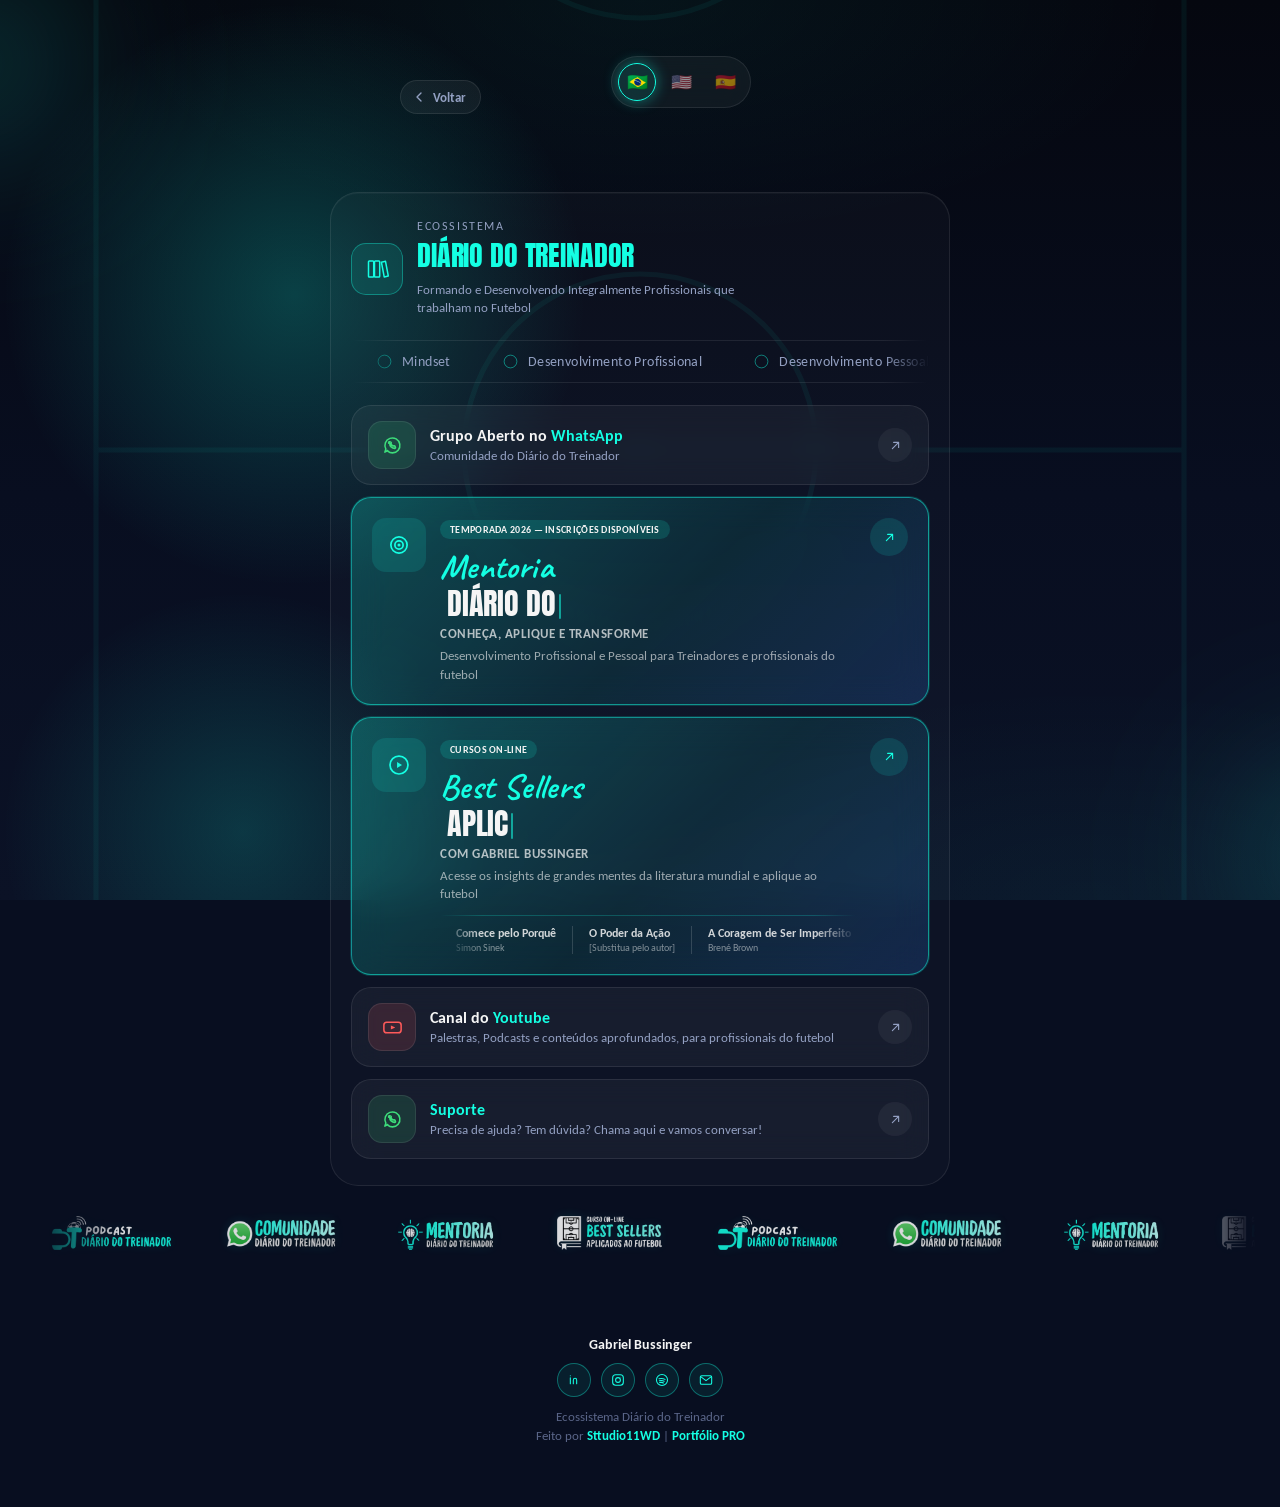
==== diario-do-treinador.html @ 1101d505 "Add files via upload" ====
<!DOCTYPE html>
<html lang="pt-BR">
<head>
<meta charset="UTF-8" />
<meta name="viewport" content="width=device-width, initial-scale=1.0" />
<meta name="theme-color" content="#14ffe3" />
<title>Ecossistema Diário do Treinador | Gabriel Bussinger</title>
<meta name="description" content="Mentoria, cursos, podcast e comunidade do Ecossistema Diário do Treinador — com Gabriel Bussinger." />

<!-- Favicon -->
<link rel="icon" type="image/x-icon" href="images/favicon.ico" />
<link rel="icon" type="image/png" sizes="16x16" href="images/favicon-16.png" />
<link rel="icon" type="image/png" sizes="32x32" href="images/favicon-32.png" />
<link rel="icon" type="image/png" sizes="48x48" href="images/favicon-48.png" />
<link rel="icon" type="image/png" sizes="256x256" href="images/favicon.png" />
<link rel="apple-touch-icon" sizes="180x180" href="images/apple-touch-icon.png" />

<!-- Compartilhamento (WhatsApp, Instagram, Facebook, etc.) -->
<meta property="og:type" content="website" />
<meta property="og:site_name" content="Diário do Treinador" />
<meta property="og:title" content="Ecossistema Diário do Treinador | Gabriel Bussinger" />
<meta property="og:description" content="Mentoria, cursos, podcast e comunidade do Ecossistema Diário do Treinador." />
<meta property="og:image" content="https://diariodotreinador.com.br/images/og-share.jpg" />
<meta property="og:image:width" content="1200" />
<meta property="og:image:height" content="630" />
<meta property="og:url" content="https://diariodotreinador.com.br/diario-do-treinador.html" />
<meta property="og:locale" content="pt_BR" />

<link rel="preconnect" href="https://fonts.googleapis.com">
<link rel="preconnect" href="https://fonts.gstatic.com" crossorigin>
<link href="https://fonts.googleapis.com/css2?family=Anton&family=Caveat:wght@700&family=Carlito:ital,wght@0,400;0,700;1,400&display=swap" rel="stylesheet">

<link rel="stylesheet" href="css/style.css" />
</head>
<body>

  <div class="flow-bg" aria-hidden="true">
    <svg class="pitch-svg" viewBox="0 0 800 1200" preserveAspectRatio="xMidYMid slice" xmlns="http://www.w3.org/2000/svg">
      <rect x="60" y="40" width="680" height="1120" rx="4" fill="none" stroke="currentColor" stroke-width="3.2"/>
      <line x1="60" y1="600" x2="740" y2="600" stroke="currentColor" stroke-width="3.2"/>
      <circle cx="400" cy="600" r="110" fill="none" stroke="currentColor" stroke-width="3.2"/>
      <circle cx="400" cy="600" r="5" fill="currentColor"/>
      <rect x="220" y="40" width="360" height="180" fill="none" stroke="currentColor" stroke-width="3.2"/>
      <rect x="310" y="40" width="180" height="70" fill="none" stroke="currentColor" stroke-width="3.2"/>
      <path d="M290 220 A110 110 0 0 0 510 220" fill="none" stroke="currentColor" stroke-width="3.2"/>
      <circle cx="400" cy="160" r="5" fill="currentColor"/>
      <rect x="220" y="980" width="360" height="180" fill="none" stroke="currentColor" stroke-width="3.2"/>
      <rect x="310" y="1090" width="180" height="70" fill="none" stroke="currentColor" stroke-width="3.2"/>
      <path d="M290 980 A110 110 0 0 1 510 980" fill="none" stroke="currentColor" stroke-width="3.2"/>
      <circle cx="400" cy="1040" r="5" fill="currentColor"/>
      <path d="M60 65 A25 25 0 0 0 85 40" fill="none" stroke="currentColor" stroke-width="3"/>
      <path d="M715 40 A25 25 0 0 0 740 65" fill="none" stroke="currentColor" stroke-width="3"/>
      <path d="M740 1135 A25 25 0 0 0 715 1160" fill="none" stroke="currentColor" stroke-width="3"/>
      <path d="M85 1160 A25 25 0 0 0 60 1135" fill="none" stroke="currentColor" stroke-width="3"/>
    </svg>
    <div class="pitch-light pitch-light-1"></div>
    <div class="pitch-light pitch-light-2"></div>
    <div class="bg-video-overlay"></div>
    <div class="light-orb light-orb-1"></div>
    <div class="light-orb light-orb-2"></div>
    <div class="light-orb light-orb-3"></div>
  </div>

  <main class="page">

    <div class="page2-topbar">
      <a href="index.html" class="page2-back" id="page2-back">
        <svg viewBox="0 0 24 24" fill="none" stroke="currentColor" stroke-width="2"><path d="M15 18l-6-6 6-6" stroke-linecap="round" stroke-linejoin="round"/></svg>
        <span id="page2-back-label">Voltar</span>
      </a>
      <div class="lang-switcher" id="lang-switcher" aria-label="Selecionar idioma"></div>
    </div>

    <!-- ================= ECOSSISTEMA DIÁRIO DO TREINADOR ================= -->
    <section class="content-panel diario-panel">
      <div class="diario-header">
        <div class="diario-logo" id="diario-logo"><svg viewBox="0 0 24 24" fill="none" stroke="currentColor" stroke-width="1.5"><rect x="3.5" y="4" width="5.2" height="16" rx="0.8"/><rect x="9.5" y="4" width="5.2" height="16" rx="0.8"/><path d="M16.4 5.2l4.1-0.9 2.8 14.7-4.1 0.9z" stroke-linejoin="round"/></svg></div>
        <div>
          <span class="diario-eyebrow" id="diario-eyebrow">Ecossistema</span>
          <span class="diario-title" id="grupo2-titulo"></span>
          <p class="diario-slogan" id="grupo2-slogan"></p>
        </div>
      </div>

      <div class="brand-strip" aria-hidden="true">
        <div class="brand-track" id="brand-track"></div>
      </div>

      <ul class="link-list" id="grupo2-lista"></ul>
    </section>

    <div class="brand-carousel" aria-hidden="true">
      <div class="brand-carousel-track" id="brand-carousel-track"></div>
    </div>

    <footer class="site-footer">
      <strong id="footer-nome"></strong>
      <div class="footer-social" id="footer-social"></div>
      <span id="footer-ecossistema"></span>
      <span id="footer-dev"></span>
    </footer>

  </main>

  <script src="data/links.js"></script>
  <script src="js/icons.js"></script>
  <script src="js/main.js"></script>
</body>
</html>
---- css/style.css ----
/* ==========================================================================
   DIÁRIO DO TREINADOR — Design tokens
   ========================================================================== */
:root {
  --bg: #080e20;
  --bg-1: #0b1226;
  --bg-2: #0e1730;
  --accent: #14ffe3;
  --accent-dim: rgba(20, 255, 227, 0.14);
  --accent-line: rgba(20, 255, 227, 0.35);
  --accent2: #3a8bff;
  --support: #f5f5f5;
  --muted: #93a0c2;
  --muted-dim: #5a6588;
  --border: rgba(245, 245, 245, 0.09);
  --glass: rgba(245, 245, 245, 0.045);
  --glass-hover: rgba(245, 245, 245, 0.08);

  /* Anton nos títulos (condensada, moderna, alto impacto).
     Carlito nos demais textos. */
  --font-display: "Anton", "Carlito", sans-serif;
  --font-tag: "Anton", "Carlito", sans-serif;
  --font-body: "Carlito", sans-serif;
  --font-accent: "Instrument Serif", serif;

  --col-max: 620px;
  --radius: 20px;
  --ease: cubic-bezier(0.22, 1, 0.36, 1);
}

/* ==========================================================================
   Reset
   ========================================================================== */
*, *::before, *::after { box-sizing: border-box; }
html { scroll-behavior: smooth; }
body {
  margin: 0;
  background: var(--bg);
  color: var(--support);
  font-family: var(--font-body);
  -webkit-font-smoothing: antialiased;
  overflow-x: hidden;
}
img { max-width: 100%; display: block; }
a { color: inherit; text-decoration: none; }
button { font: inherit; }

::selection { background: var(--accent); color: var(--bg); }

:focus-visible {
  outline: 2px solid var(--accent);
  outline-offset: 3px;
  border-radius: 8px;
}

@media (prefers-reduced-motion: reduce) {
  *, *::before, *::after {
    animation-duration: 0.001ms !important;
    animation-iteration-count: 1 !important;
    transition-duration: 0.001ms !important;
    scroll-behavior: auto !important;
  }
}

/* ==========================================================================
   Fundo — linhas onduladas animadas (flow field), estilo referência
   ========================================================================== */
.flow-bg {
  position: fixed;
  inset: 0;
  z-index: 0;
  pointer-events: none;
  background:
    radial-gradient(ellipse 70% 45% at 50% 0%, rgba(20,255,227,0.05), transparent 60%),
    radial-gradient(ellipse 60% 40% at 85% 100%, rgba(20,255,227,0.04), transparent 60%),
    linear-gradient(180deg, #05070f 0%, var(--bg) 55%, var(--bg-1) 100%);
  overflow: hidden;
}
.pitch-svg {
  position: absolute;
  inset: 0;
  width: 100%;
  height: 100%;
  color: var(--accent);
  opacity: 0.05;
}
.pitch-light {
  position: absolute;
  width: 26vw;
  height: 34vh;
  max-width: 340px;
  max-height: 420px;
  border-radius: 50%;
  filter: blur(70px);
  mix-blend-mode: screen;
  background: radial-gradient(ellipse, rgba(20, 255, 227, 0.28), rgba(20, 255, 227, 0.06) 45%, transparent 72%);
  pointer-events: none;
}
.pitch-light-1 {
  top: -10%;
  left: -15%;
  animation: pitchSweep1 26s ease-in-out infinite;
}
.pitch-light-2 {
  bottom: -12%;
  right: -18%;
  animation: pitchSweep2 32s ease-in-out infinite;
}
@keyframes pitchSweep1 {
  0%   { transform: translate(0, 0); }
  50%  { transform: translate(55vw, 55vh); }
  100% { transform: translate(0, 0); }
}
@keyframes pitchSweep2 {
  0%   { transform: translate(0, 0); }
  50%  { transform: translate(-50vw, -50vh); }
  100% { transform: translate(0, 0); }
}
  position: absolute;
  inset: 0;
  background:
    radial-gradient(ellipse 80% 55% at 50% 20%, rgba(8,14,32,0.35), transparent 65%),
    linear-gradient(180deg, #05070f 0%, var(--bg) 30%, rgba(11,18,38,0.55) 70%, var(--bg-1) 100%);
}
.light-orb {
  position: absolute;
  border-radius: 50%;
  filter: blur(60px);
  pointer-events: none;
  mix-blend-mode: screen;
  will-change: transform;
}
.light-orb-1 {
  width: 46vw;
  height: 46vw;
  max-width: 620px;
  max-height: 620px;
  top: -12%;
  left: 2%;
  background: radial-gradient(circle, rgba(20, 255, 227, 0.22), transparent 70%);
  animation: orbMove1 24s ease-in-out infinite;
}
.light-orb-2 {
  width: 38vw;
  height: 38vw;
  max-width: 520px;
  max-height: 520px;
  top: 38%;
  right: -8%;
  background: radial-gradient(circle, rgba(20, 255, 227, 0.16), transparent 70%);
  animation: orbMove2 30s ease-in-out infinite;
}
.light-orb-3 {
  width: 42vw;
  height: 42vw;
  max-width: 560px;
  max-height: 560px;
  bottom: -14%;
  left: 24%;
  background: radial-gradient(circle, rgba(20, 255, 227, 0.14), transparent 70%);
  animation: orbMove3 27s ease-in-out infinite;
}
@keyframes orbMove1 {
  0%, 100% { transform: translate(0, 0) scale(1); opacity: 0.55; }
  50%      { transform: translate(4vw, 3vw) scale(1.12); opacity: 0.85; }
}
@keyframes orbMove2 {
  0%, 100% { transform: translate(0, 0) scale(1); opacity: 0.5; }
  50%      { transform: translate(-3vw, -4vw) scale(1.1); opacity: 0.8; }
}
@keyframes orbMove3 {
  0%, 100% { transform: translate(0, 0) scale(1); opacity: 0.45; }
  50%      { transform: translate(3vw, -3vw) scale(1.08); opacity: 0.75; }
}

/* ==========================================================================
   Seletor de idiomas — botão único em glassmorphism, com as 3 bandeiras dentro
   ========================================================================== */
.lang-switcher {
  display: inline-flex;
  align-items: center;
  gap: 6px;
  padding: 6px;
  margin: 0 auto 30px;
  border-radius: 999px;
  background: rgba(245, 245, 245, 0.045);
  border: 1px solid var(--border);
  backdrop-filter: blur(14px);
  -webkit-backdrop-filter: blur(14px);
  animation: heroIn 1s var(--ease) 0.22s both;
}
.lang-option {
  position: relative;
  width: 38px;
  height: 38px;
  border-radius: 50%;
  padding: 0;
  display: flex;
  align-items: center;
  justify-content: center;
  background: transparent;
  border: 1.5px solid transparent;
  cursor: pointer;
  transition: border-color 0.25s var(--ease), background 0.25s var(--ease), box-shadow 0.25s var(--ease);
}
.lang-flag {
  width: 100%;
  height: 100%;
  border-radius: 50%;
  display: flex;
  align-items: center;
  justify-content: center;
  font-size: 17px;
  line-height: 1;
  overflow: hidden;
  opacity: 0.55;
  transition: opacity 0.25s var(--ease);
}
.lang-option:hover .lang-flag { opacity: 0.85; }
.lang-option.is-active {
  border-color: var(--accent);
  background: rgba(20, 255, 227, 0.1);
  box-shadow: 0 0 14px 1px rgba(20, 255, 227, 0.35);
}
.lang-option.is-active .lang-flag { opacity: 1; }

/* ==========================================================================
   Layout shell
   ========================================================================== */
.page {
  position: relative;
  z-index: 1;
  min-height: 100vh;
  display: flex;
  flex-direction: column;
  align-items: center;
  padding: 56px 24px 64px;
}

/* ==========================================================================
   Hero v2 — avatar circular + pill + nome + bio + ícones sociais
   ========================================================================== */
.hero-v2 {
  width: 100%;
  max-width: 560px;
  display: flex;
  flex-direction: column;
  align-items: center;
  text-align: center;
}

.avatar-wrap {
  position: relative;
  width: 140px;
  height: 140px;
  margin: 0 auto 22px;
}
.avatar-ring {
  position: absolute;
  inset: -6px;
  border-radius: 50%;
  background: conic-gradient(from 0deg, var(--accent), rgba(20,255,227,0.15) 30%, var(--accent) 55%, rgba(20,255,227,0.1) 80%, var(--accent) 100%);
  animation: ringSpin 6s linear infinite;
  filter: drop-shadow(0 0 18px rgba(20, 255, 227, 0.35));
}
.avatar-ring::after {
  content: "";
  position: absolute;
  inset: 4px;
  border-radius: 50%;
  background: var(--bg);
}
@keyframes ringSpin {
  to { transform: rotate(360deg); }
}
.avatar-img {
  position: absolute;
  inset: 0;
  width: 100%;
  height: 100%;
  border-radius: 50%;
  object-fit: contain;
  object-position: 50% 50%;
  animation: heroIn 1s var(--ease) both;
}
@keyframes heroIn {
  from { opacity: 0; transform: translateY(14px) scale(0.96); }
  to   { opacity: 1; transform: translateY(0) scale(1); }
}

.hero-v2 h1 {
  font-family: var(--font-display);
  font-weight: 400;
  font-size: clamp(30px, 7vw, 42px);
  line-height: 1.15;
  letter-spacing: -0.01em;
  text-transform: uppercase;
  white-space: nowrap;
  margin: 0 0 6px;
  padding: 6px 4px 4px 0;
  color: var(--support);
  animation: heroIn 1s var(--ease) 0.1s both;
}

/* Linhas de papéis/credenciais do Gabriel (3 linhas fixas) */
.role-lines {
  max-width: 480px;
  margin: 0 0 22px;
  animation: heroIn 1s var(--ease) 0.15s both;
}
.role-line {
  margin: 0 0 4px;
  color: var(--muted);
  font-size: 12.5px;
  line-height: 1.5;
}
.role-line:last-child { margin-bottom: 0; }
.role-line.is-primary {
  color: var(--support);
  font-size: clamp(13px, 3.6vw, 17px);
  font-weight: 600;
  line-height: 1.4;
  margin-bottom: 7px;
  white-space: nowrap;
}
.role-line .sep {
  color: var(--accent);
  margin: 0 8px;
  opacity: 0.8;
}

.cred-badges {
  display: flex;
  align-items: center;
  justify-content: center;
  flex-wrap: wrap;
  gap: 8px;
  margin: 0 0 18px;
  animation: heroIn 1s var(--ease) 0.18s both;
}
.cred-badge {
  display: inline-flex;
  align-items: center;
  justify-content: center;
  gap: 7px;
  min-width: 132px;
  padding: 5px 12px 5px 8px;
  border-radius: 999px;
  background: rgba(20, 255, 227, 0.05);
  border: 1px solid var(--border);
  font-family: var(--font-body);
  font-size: 11.5px;
  color: var(--muted);
  letter-spacing: 0.01em;
}
.cred-badge strong {
  color: var(--support);
  font-weight: 700;
}
.cred-indicator {
  position: relative;
  width: 8px;
  height: 8px;
  flex: none;
  display: flex;
  align-items: center;
  justify-content: center;
}
.cred-dot {
  width: 6px;
  height: 6px;
  border-radius: 50%;
  background: var(--accent);
}
@keyframes credBlink {
  0%, 100% { opacity: 1; }
  50% { opacity: 0.25; }
}

/* Ícones sociais (topo) — ciano, maiores */
.social-row {
  display: flex;
  align-items: center;
  gap: 14px;
  margin-bottom: 18px;
  animation: heroIn 1s var(--ease) 0.2s both;
}
.social-btn {
  width: 50px;
  height: 50px;
  border-radius: 50%;
  display: flex;
  align-items: center;
  justify-content: center;
  background: rgba(20, 255, 227, 0.07);
  border: 1px solid var(--accent-line);
  color: var(--accent);
  transition: transform 0.3s var(--ease), border-color 0.3s var(--ease), background 0.3s var(--ease), color 0.3s var(--ease);
}
.social-btn svg { width: 23px; height: 23px; }
.social-btn:hover {
  transform: translateY(-3px);
  border-color: var(--accent);
  background: var(--accent);
  color: var(--bg);
}

/* ==========================================================================
   Carrossel — faixa fina e contínua com as marcas
   ========================================================================== */
.brand-strip {
  width: 100%;
  max-width: 100%;
  margin: 20px 0 22px;
  padding: 12px 0;
  border-top: 1px solid var(--border);
  border-bottom: 1px solid var(--border);
  overflow: hidden;
  -webkit-mask-image: linear-gradient(90deg, transparent 0%, #000 8%, #000 92%, transparent 100%);
  mask-image: linear-gradient(90deg, transparent 0%, #000 8%, #000 92%, transparent 100%);
}
.brand-track {
  display: flex;
  align-items: center;
  width: max-content;
  animation: marquee 26s linear infinite;
}
.brand-track:hover { animation-play-state: paused; }
@keyframes marquee {
  from { transform: translateX(0); }
  to   { transform: translateX(-50%); }
}
.brand-item {
  display: flex;
  align-items: center;
  gap: 10px;
  padding: 0 26px;
  font-family: var(--font-body);
  font-weight: 500;
  font-size: 13.5px;
  letter-spacing: 0.03em;
  color: var(--muted);
  white-space: nowrap;
}
.brand-item .check-dot {
  width: 15px;
  height: 15px;
  flex: none;
  color: var(--accent);
}
.brand-item .check-dot svg { width: 100%; height: 100%; display: block; }
.brand-item .check-dot circle {
  fill: none;
  stroke: currentColor;
  stroke-width: 1.2;
  opacity: 0.5;
}
.brand-item .check-dot .tick {
  fill: none;
  stroke: currentColor;
  stroke-width: 1.8;
  stroke-linecap: round;
  stroke-linejoin: round;
  stroke-dasharray: 16;
  stroke-dashoffset: 16;
  animation: tickMark 2.6s ease-in-out infinite;
}
.brand-item:nth-of-type(2n) .check-dot .tick { animation-delay: 0.55s; }
.brand-item:nth-of-type(3n) .check-dot .tick { animation-delay: 1.1s; }
.brand-item:nth-of-type(4n) .check-dot .tick { animation-delay: 1.65s; }
@keyframes tickMark {
  0%   { stroke-dashoffset: 16; opacity: 0; }
  8%   { opacity: 1; }
  28%  { stroke-dashoffset: 0; }
  78%  { stroke-dashoffset: 0; opacity: 1; }
  92%  { opacity: 0; }
  100% { stroke-dashoffset: 16; opacity: 0; }
}

/* ==========================================================================
   Blocos de conteúdo — mesmo estilo visual do painel Diário do Treinador
   ========================================================================== */
.content-panel {
  width: 100%;
  max-width: var(--col-max);
  margin-top: 28px;
  padding: 26px 20px;
  border-radius: 28px;
  background: rgba(245, 245, 245, 0.025);
  border: 1px solid var(--border);
  box-shadow: inset 0 1px 0 rgba(255,255,255,0.03);
}
.panel-header {
  margin-bottom: 20px;
  display: flex;
  align-items: center;
  gap: 10px;
}
.panel-icon {
  flex: none;
  width: 52px;
  height: 52px;
  border-radius: 15px;
  display: flex;
  align-items: center;
  justify-content: center;
  background: rgba(20, 255, 227, 0.1);
  border: 1px solid var(--accent-line);
  color: var(--accent);
}
.panel-icon svg { width: 28px; height: 28px; }
.panel-title {
  display: block;
  font-family: var(--font-display);
  font-weight: 400;
  font-size: 27px;
  line-height: 1.2;
  padding: 4px 0 0;
  letter-spacing: -0.005em;
  text-transform: uppercase;
  color: var(--accent);
}
.panel-subtitle {
  margin: 2px 0 0;
  font-size: 13px;
  color: var(--muted);
}

/* ==========================================================================
   Agenda de próximos eventos
   ========================================================================== */
.agenda-list-flat {
  list-style: none;
  margin: 0;
  padding: 0;
}
.agenda-row {
  position: relative;
  display: flex;
  flex-direction: column;
  align-items: stretch;
  gap: 14px;
  padding: 18px 0;
  border-bottom: 1px solid var(--border);
  opacity: 0;
  transform: translateY(16px);
  transition:
    opacity 0.65s var(--ease),
    transform 0.65s var(--ease);
}
.agenda-list-flat li:first-child .agenda-row { padding-top: 0; }
.agenda-list-flat li:last-child .agenda-row { padding-bottom: 0; border-bottom: none; }
.agenda-row.is-visible {
  opacity: 1;
  transform: translateY(0);
}
.agenda-top {
  display: flex;
  align-items: flex-start;
  gap: 14px;
}
.agenda-date {
  flex: none;
  width: 58px;
  height: 58px;
  border-radius: 14px;
  background: rgba(20, 255, 227, 0.08);
  border: 1px solid var(--accent-line);
  display: flex;
  flex-direction: column;
  align-items: center;
  justify-content: center;
  line-height: 1.1;
}
.agenda-date .dia {
  font-family: var(--font-display);
  font-weight: 400;
  font-size: 22px;
  color: var(--accent);
}
.agenda-date .mes {
  font-family: var(--font-body);
  font-weight: 700;
  font-size: 10px;
  letter-spacing: 0.06em;
  color: var(--muted);
  text-transform: uppercase;
}
.agenda-info {
  flex: 1;
  min-width: 0;
  display: flex;
  flex-direction: column;
  gap: 6px;
  padding-top: 2px;
}
.agenda-sep {
  color: var(--muted-dim);
  font-size: 12px;
}
.agenda-meta {
  display: flex;
  align-items: center;
  flex-wrap: wrap;
  gap: 7px;
}
.agenda-meta .local {
  font-size: 12.5px;
  color: var(--accent);
}
.agenda-hora {
  display: inline-flex;
  align-items: center;
  font-size: 12.5px;
  color: var(--muted);
}
.agenda-format {
  display: inline-flex;
  align-items: center;
  padding: 3px 10px;
  border-radius: 999px;
  background: rgba(245, 245, 245, 0.06);
  border: 1px solid var(--border);
  color: var(--muted);
  font-family: var(--font-body);
  font-weight: 600;
  font-size: 10.5px;
  letter-spacing: 0.03em;
  text-transform: uppercase;
}
.agenda-info .tema {
  font-family: var(--font-body);
  font-weight: 700;
  font-size: 16px;
  line-height: 1.25;
  letter-spacing: 0.005em;
  text-transform: uppercase;
  color: var(--support);
}
.agenda-cidade {
  display: flex;
  align-items: center;
  gap: 6px;
  font-size: 12.5px;
  color: var(--muted);
}
.agenda-cidade svg {
  width: 13px;
  height: 13px;
  flex: none;
  color: var(--accent);
}
.agenda-btn-full {
  display: block;
  text-align: center;
  padding: 11px 14px;
  border-radius: 999px;
  background: rgba(20, 255, 227, 0.1);
  border: 1px solid var(--accent-line);
  color: var(--accent);
  font-family: var(--font-body);
  font-weight: 600;
  font-size: 13px;
  transition: background 0.3s var(--ease), transform 0.3s var(--ease);
}
.agenda-btn-full:hover {
  background: var(--accent);
  color: var(--bg);
  transform: translateY(-1px);
}

/* ==========================================================================
   Painel 2 — Diário do Treinador (visualmente delimitado)
   ========================================================================== */
.diario-panel {
  margin-top: 28px;
}
.diario-header {
  display: flex;
  align-items: center;
  gap: 14px;
  margin-bottom: 22px;
}
.diario-logo {
  flex: none;
  width: 52px;
  height: 52px;
  padding: 13px;
  border-radius: 15px;
  display: flex;
  align-items: center;
  justify-content: center;
  background: rgba(20, 255, 227, 0.1);
  border: 1px solid var(--accent-line);
  color: var(--accent);
}
.diario-logo svg { width: 100%; height: 100%; }
.diario-eyebrow {
  display: block;
  font-family: var(--font-body);
  font-weight: 300;
  font-size: 11.5px;
  letter-spacing: 0.14em;
  text-transform: uppercase;
  color: var(--muted);
  margin-bottom: 2px;
}
.diario-title {
  display: block;
  font-family: var(--font-display);
  font-weight: 400;
  font-size: 28px;
  line-height: 1.2;
  padding: 4px 0;
  letter-spacing: -0.005em;
  text-transform: uppercase;
  color: var(--accent);
  margin-bottom: 4px;
}
.diario-slogan {
  margin: 0;
  font-size: 13px;
  line-height: 1.45;
  color: var(--muted);
  max-width: 340px;
}

.link-list {
  list-style: none;
  margin: 0;
  padding: 0;
  display: flex;
  flex-direction: column;
  gap: 12px;
}
.destaques-list { margin-bottom: 14px; }

/* Item base (linha de link) */
.link-card {
  position: relative;
  display: flex;
  align-items: center;
  gap: 14px;
  padding: 15px 16px;
  border-radius: var(--radius);
  background: var(--glass);
  border: 1px solid var(--border);
  backdrop-filter: blur(14px);
  -webkit-backdrop-filter: blur(14px);
  overflow: hidden;
  opacity: 0;
  transform: translateY(22px) scale(0.98);
  transition:
    opacity 0.65s var(--ease),
    transform 0.65s var(--ease),
    background 0.35s var(--ease),
    border-color 0.35s var(--ease),
    box-shadow 0.35s var(--ease);
}
.link-card.is-visible {
  opacity: 1;
  transform: translateY(0) scale(1);
}
.link-card:hover,
.link-card:focus-visible {
  background: var(--glass-hover);
  border-color: var(--accent-line);
  transform: translateY(-2px);
  box-shadow: 0 10px 30px -14px rgba(20, 255, 227, 0.22);
}
.link-card::before {
  content: "";
  position: absolute;
  inset: 0;
  background: radial-gradient(200px 60px at var(--mx, 50%) var(--my, 50%), var(--accent-dim), transparent 70%);
  opacity: 0;
  transition: opacity 0.35s var(--ease);
  pointer-events: none;
}
.link-card:hover::before { opacity: 1; }
.link-card::after {
  content: "";
  position: absolute;
  top: 0;
  left: -60%;
  width: 40%;
  height: 100%;
  background: linear-gradient(115deg, transparent, rgba(245,245,245,0.10), transparent);
  transform: skewX(-18deg);
  transition: left 0.75s var(--ease);
  pointer-events: none;
}
.link-card:hover::after { left: 130%; }
.link-card:active { transform: translateY(0) scale(0.985); }

/* Cards em destaque — maiores e em cor diferenciada (ciano → azul) */
.link-card.is-featured {
  align-items: flex-start;
  background: linear-gradient(135deg, rgba(20, 255, 227, 0.24) 0%, rgba(20, 255, 227, 0.09) 55%, rgba(58, 139, 255, 0.18) 100%);
  backdrop-filter: blur(18px);
  -webkit-backdrop-filter: blur(18px);
  border: 1px solid rgba(20, 255, 227, 0.48);
  padding: 20px 20px;
  box-shadow: 0 0 0 1px rgba(20, 255, 227, 0.16);
  animation: featuredGlow 2.6s ease-in-out infinite;
}
@keyframes featuredGlow {
  0%, 100% { box-shadow: 0 0 0 1px rgba(20, 255, 227, 0.14); }
  50%      { box-shadow: 0 0 0 1px rgba(20, 255, 227, 0.4); }
}
.link-card.is-featured .title {
  color: var(--support);
  font-family: var(--font-display);
  font-weight: 400;
  font-size: 30px;
  letter-spacing: -0.005em;
  text-transform: uppercase;
  line-height: 1.15;
  padding: 2px 0;
  display: block;
}
.link-card.is-featured .title .accent-word {
  display: block;
  font-family: "Caveat", cursive;
  font-weight: 700;
  font-size: 1.15em;
  text-transform: none;
  letter-spacing: 0.01em;
  color: var(--accent);
  margin-bottom: 0;
}

/* Efeito de digitação no título dos cards em destaque */
.tw-word {
  display: inline-block;
  white-space: nowrap;
}
.tw-char {
  display: inline-block;
  white-space: pre;
  opacity: 0;
  transform: translateY(3px);
  transition: opacity 0.18s ease, transform 0.18s ease;
}
.tw-char.is-in {
  opacity: 1;
  transform: translateY(0);
}
.tw-cursor {
  display: inline-block;
  width: 2px;
  height: 0.85em;
  margin-left: 3px;
  margin-bottom: -0.1em;
  border-radius: 1px;
  background: rgba(20, 255, 227, 0.55);
  vertical-align: middle;
  animation: credBlink 1.1s ease-in-out infinite;
}

/* Entrada suave e escalonada dos demais elementos do card (badge, subtítulo,
   descrição, cta, mini-carrossel) — badge aparece logo, o resto após a
   digitação do título terminar (delay calculado via JS) */
.link-card.is-featured .link-badge,
.link-card.is-featured .subtitle,
.link-card.is-featured .desc,
.link-card.is-featured .cta-line,
.link-card.is-featured .mini-strip {
  opacity: 0;
  transform: translateY(7px);
  transition: opacity 0.5s var(--ease), transform 0.5s var(--ease);
}
.link-card.is-featured.is-visible .link-badge,
.link-card.is-featured.is-visible .subtitle,
.link-card.is-featured.is-visible .desc,
.link-card.is-featured.is-visible .cta-line,
.link-card.is-featured.is-visible .mini-strip {
  opacity: 1;
  transform: translateY(0);
}
.link-card.is-featured .subtitle {
  display: block;
  color: rgba(245, 245, 245, 0.72);
  font-family: var(--font-body);
  font-weight: 700;
  font-size: 12.5px;
  letter-spacing: 0.04em;
  text-transform: uppercase;
  margin-top: 3px;
}
.link-card.is-featured .desc { margin-top: 6px; }
.cta-line {
  display: inline-flex;
  align-items: center;
  gap: 6px;
  margin-top: 12px;
  color: var(--support);
  font-family: var(--font-body);
  font-weight: 700;
  font-size: 13.5px;
}
.cta-line svg {
  width: 13px;
  height: 13px;
}

/* Mini carrossel interno (livros do Curso Best Seller) */
.mini-strip {
  display: block;
  width: 100%;
  margin-top: 12px;
  padding-top: 10px;
  border-top: 1px solid rgba(20, 255, 227, 0.22);
  overflow: hidden;
  -webkit-mask-image: linear-gradient(90deg, transparent 0%, #000 10%, #000 90%, transparent 100%);
  mask-image: linear-gradient(90deg, transparent 0%, #000 10%, #000 90%, transparent 100%);
}
.mini-track {
  display: flex;
  align-items: center;
  width: max-content;
  animation: miniMarquee 18s linear infinite;
}
.mini-item {
  display: flex;
  flex-direction: column;
  gap: 1px;
  padding: 0 16px;
  border-right: 1px solid rgba(245, 245, 245, 0.16);
  white-space: nowrap;
}
.mini-item:last-child { border-right: none; }
.mini-title {
  font-family: var(--font-body);
  font-weight: 700;
  font-size: 11.5px;
  color: rgba(245, 245, 245, 0.85);
}
.mini-autor {
  font-family: var(--font-body);
  font-weight: 400;
  font-size: 10px;
  color: rgba(245, 245, 245, 0.5);
}
@keyframes miniMarquee {
  from { transform: translateX(0); }
  to   { transform: translateX(-50%); }
}
.link-card.is-featured .desc  { color: rgba(245, 245, 245, 0.62); -webkit-line-clamp: 3; font-size: 13px; }
.link-card.is-featured .link-icon {
  background: rgba(20, 255, 227, 0.12);
  border-color: transparent;
  color: var(--accent);
  width: 54px;
  height: 54px;
}
.link-card.is-featured .link-icon svg { width: 26px; height: 26px; }
.link-badge {
  display: inline-flex;
  align-items: center;
  padding: 3px 10px;
  margin-bottom: 6px;
  border-radius: 999px;
  background: rgba(20, 255, 227, 0.14);
  color: var(--support);
  font-family: var(--font-body);
  font-weight: 700;
  font-size: 10px;
  letter-spacing: 0.03em;
  text-transform: uppercase;
  width: fit-content;
}
.link-card.is-featured .link-arrow {
  background: rgba(20, 255, 227, 0.12);
  color: var(--accent);
  width: 38px;
  height: 38px;
}
.link-card.is-featured::before {
  background: radial-gradient(200px 60px at var(--mx, 50%) var(--my, 50%), rgba(20, 255, 227, 0.18), transparent 70%);
}
.link-card.is-featured:hover {
  box-shadow: 0 14px 34px -14px rgba(58, 139, 255, 0.5);
}

.link-icon {
  flex: none;
  width: 48px;
  height: 48px;
  border-radius: 14px;
  display: flex;
  align-items: center;
  justify-content: center;
  background: rgba(245, 245, 245, 0.045);
  border: 1px solid var(--border);
  color: var(--accent);
  transition: transform 0.35s var(--ease);
}
.link-icon svg { width: 23px; height: 23px; }
.link-card:hover .link-icon { transform: scale(1.07) rotate(-4deg); }

.link-body { flex: 1; min-width: 0; text-align: left; }
.link-body .title {
  font-family: var(--font-body);
  font-weight: 600;
  font-size: 15.5px;
  color: var(--support);
}
.accent-word {
  color: var(--accent);
  font-weight: 700;
}
.link-card.is-featured .accent-word {
  color: var(--support);
}
.link-body .desc {
  font-size: 12.5px;
  color: var(--muted);
  margin-top: 2px;
  display: -webkit-box;
  -webkit-line-clamp: 2;
  -webkit-box-orient: vertical;
  overflow: hidden;
  line-height: 1.4;
}

.link-arrow {
  flex: none;
  width: 34px;
  height: 34px;
  border-radius: 50%;
  display: flex;
  align-items: center;
  justify-content: center;
  background: rgba(245, 245, 245, 0.05);
  color: var(--muted);
  transition: transform 0.35s var(--ease), color 0.35s var(--ease), background 0.35s var(--ease);
}
.link-arrow svg { width: 15px; height: 15px; }
.link-card:hover .link-arrow {
  transform: translate(2px, -2px) scale(1.05);
  color: var(--accent);
  background: rgba(20, 255, 227, 0.1);
}
.link-card.is-featured:hover .link-arrow {
  color: var(--bg);
  background: var(--accent);
}

/* ==========================================================================
   Carrossel de marcas (rodapé)
   ========================================================================== */
.brand-carousel {
  width: 100%;
  max-width: 100%;
  margin: 12px 0 24px;
  padding: 18px 0;
  overflow: hidden;
  -webkit-mask-image: linear-gradient(90deg, transparent 0%, #000 8%, #000 92%, transparent 100%);
  mask-image: linear-gradient(90deg, transparent 0%, #000 8%, #000 92%, transparent 100%);
}
.brand-carousel-track {
  display: flex;
  align-items: center;
  width: max-content;
  animation: marquee 22s linear infinite;
}
.brand-carousel-track:hover { animation-play-state: paused; }
.brand-carousel-track img {
  height: 34px;
  width: auto;
  margin: 0 28px;
  flex: none;
  opacity: 0.85;
  filter: drop-shadow(0 0 6px rgba(20, 255, 227, 0.12));
  transition: opacity 0.3s var(--ease);
}
.brand-carousel-track img:hover { opacity: 1; }

/* ==========================================================================
   Footer
   ========================================================================== */
.site-footer {
  margin-top: 44px;
  text-align: center;
  display: flex;
  flex-direction: column;
  align-items: center;
  gap: 4px;
}
.footer-social {
  display: flex;
  align-items: center;
  gap: 10px;
  margin: 6px 0 8px;
}
.footer-social .social-btn {
  width: 34px;
  height: 34px;
}
.footer-social .social-btn svg { width: 16px; height: 16px; }
.site-footer strong {
  font-family: var(--font-body);
  font-weight: 700;
  font-size: 13.5px;
  color: var(--support);
}
.site-footer span {
  font-size: 12.5px;
  color: var(--muted-dim);
}
.site-footer a {
  color: var(--accent);
  font-weight: 700;
  transition: opacity 0.25s var(--ease);
}
.site-footer a:hover { opacity: 0.75; }

/* Topo da Página 2 — botão voltar + seletor de idioma */
.page2-topbar {
  display: flex;
  align-items: center;
  justify-content: space-between;
  width: 100%;
  max-width: 480px;
  margin: 0 auto 26px;
}
.page2-back {
  display: inline-flex;
  align-items: center;
  gap: 6px;
  padding: 8px 14px 8px 10px;
  border-radius: 999px;
  background: rgba(245, 245, 245, 0.05);
  border: 1px solid var(--border);
  color: var(--muted);
  font-family: var(--font-body);
  font-weight: 600;
  font-size: 13px;
  transition: border-color 0.25s var(--ease), color 0.25s var(--ease);
}
.page2-back svg { width: 16px; height: 16px; }
.page2-back:hover { border-color: var(--accent-line); color: var(--support); }

/* ==========================================================================
   Responsivo
   ========================================================================== */
@media (max-width: 640px) {
  .page { padding-top: 44px; }
  .avatar-wrap { width: 128px; height: 128px; }
  .hero-v2 h1 { font-size: 32px; }

  /* Cabeçalho "Diário do Treinador": ícone e textos centralizados no mobile */
  .diario-header {
    flex-direction: column;
    align-items: center;
    text-align: center;
    gap: 10px;
  }
  .diario-eyebrow,
  .diario-title,
  .diario-slogan {
    display: block;
    text-align: center;
  }
  .pitch-light { width: 70vw; height: 40vh; filter: blur(50px); }

  /* Títulos dos botões normais: tenta caber numa linha, mas se não couber
     quebra em 2 linhas por completo (nunca corta com "...") */
  .link-icon { width: 42px; height: 42px; border-radius: 12px; }
  .link-icon svg { width: 20px; height: 20px; }
  .link-card { padding: 13px 14px; gap: 12px; }
  .link-body .title {
    font-size: 13.5px;
    display: block;
    max-width: 100%;
    white-space: normal;
    overflow: visible;
    text-overflow: unset;
  }

  /* Cards em destaque (Mentoria/Best Seller) mais compactos — título nunca corta,
     reduz a fonte pra caber ao invés de usar reticências */
  .link-card.is-featured { padding: 16px; }
  .link-card.is-featured .link-icon { width: 44px; height: 44px; }
  .link-card.is-featured .link-icon svg { width: 21px; height: 21px; }
  .link-badge { font-size: 9px; padding: 2px 8px; }
  .link-card.is-featured .title {
    font-size: 19px;
    line-height: 1.18;
    white-space: normal;
    display: block;
    overflow: visible;
    text-overflow: unset;
  }
  .link-card.is-featured .subtitle { font-size: 11px; }
  .link-card.is-featured .desc { font-size: 11.5px; -webkit-line-clamp: 2; }
  .cta-line { font-size: 12.5px; margin-top: 8px; }
  .mini-strip { margin-top: 8px; padding-top: 8px; }
  .mini-title { font-size: 10.5px; }
  .mini-autor { font-size: 9px; }
}
@media (max-width: 380px) {
  .page { padding-left: 16px; padding-right: 16px; }
  .link-card { padding: 13px; }
  .link-body .title { font-size: 12.5px; }
  .link-card.is-featured .title { font-size: 17px; }
}
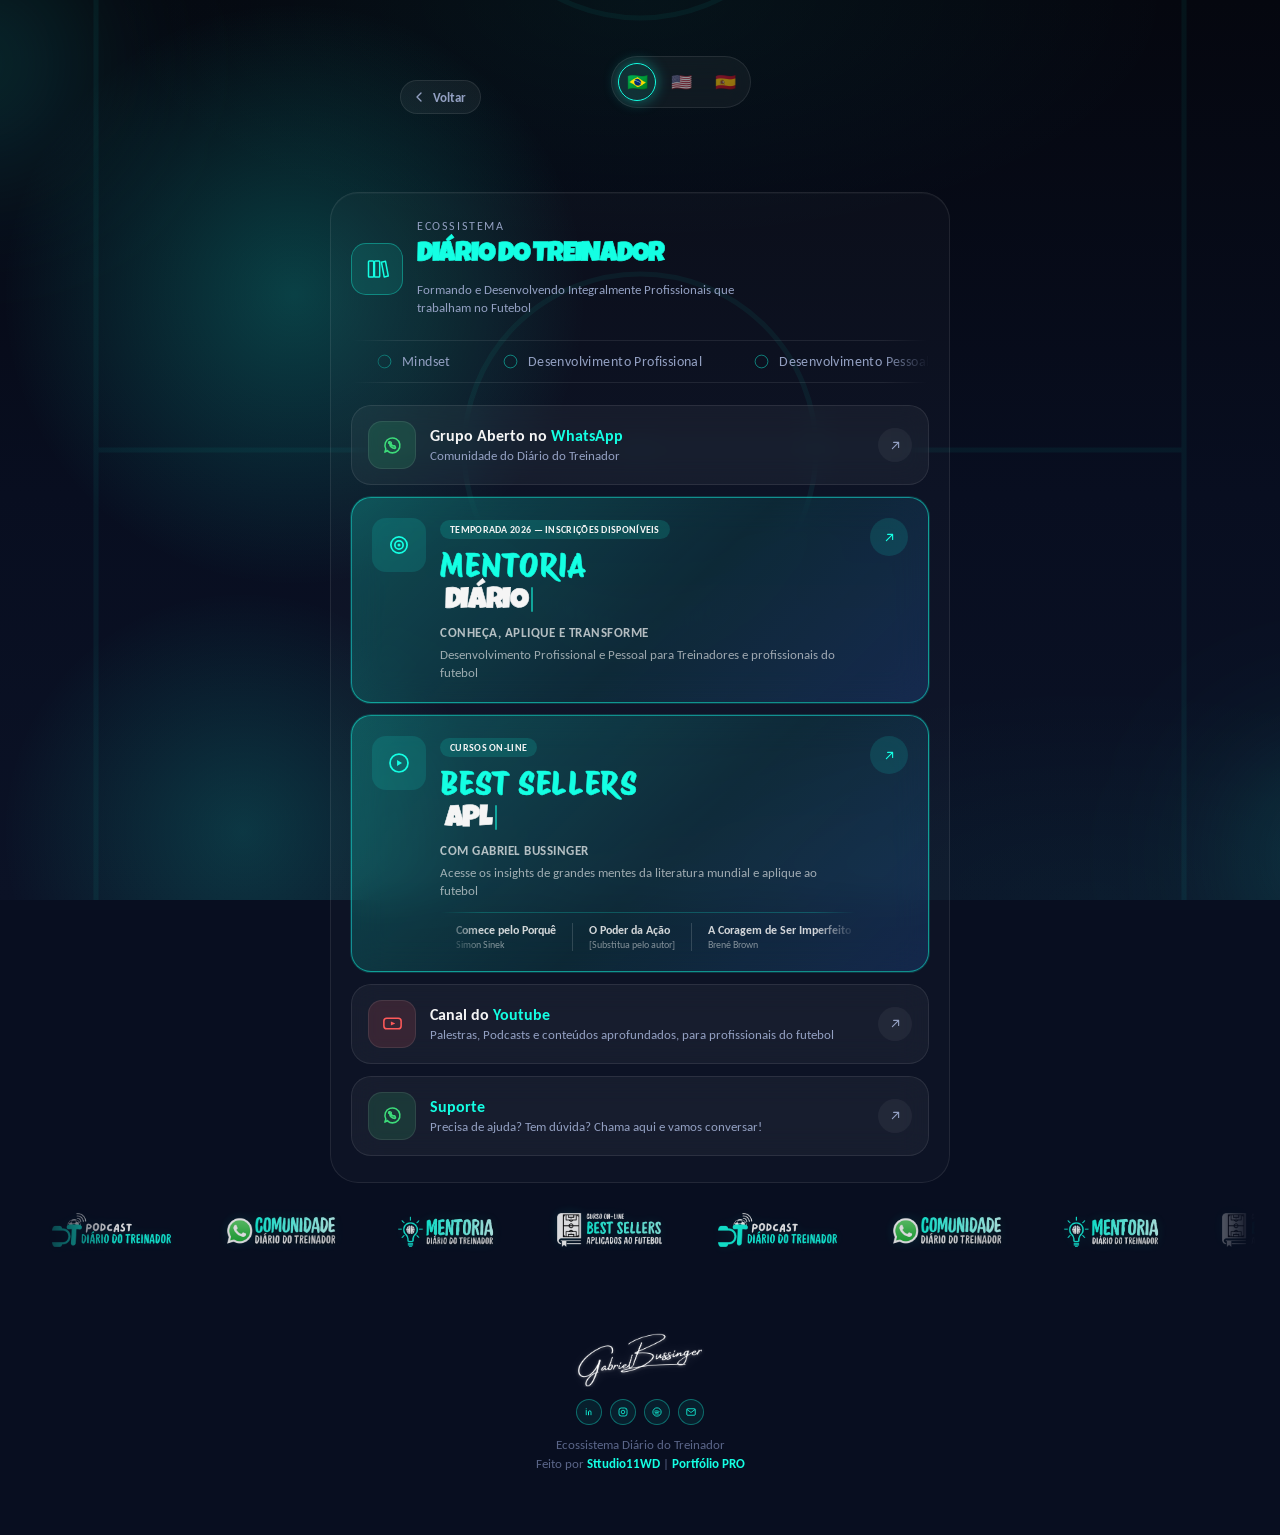
==== commit dbfd5b32: "Add files via upload" ====
--- a/diario-do-treinador.html
+++ b/diario-do-treinador.html
@@ -28,7 +28,7 @@
 
 <link rel="preconnect" href="https://fonts.googleapis.com">
 <link rel="preconnect" href="https://fonts.gstatic.com" crossorigin>
-<link href="https://fonts.googleapis.com/css2?family=Anton&family=Caveat:wght@700&family=Carlito:ital,wght@0,400;0,700;1,400&display=swap" rel="stylesheet">
+<link href="https://fonts.googleapis.com/css2?family=Luckiest+Guy&family=Protest+Riot&family=Carlito:ital,wght@0,400;0,700;1,400&display=swap" rel="stylesheet">
 
 <link rel="stylesheet" href="css/style.css" />
 </head>
--- a/css/style.css
+++ b/css/style.css
@@ -18,8 +18,8 @@
 
   /* Anton nos títulos (condensada, moderna, alto impacto).
      Carlito nos demais textos. */
-  --font-display: "Anton", "Carlito", sans-serif;
-  --font-tag: "Anton", "Carlito", sans-serif;
+  --font-display: "Luckiest Guy", "Carlito", sans-serif;
+  --font-tag: "Luckiest Guy", "Carlito", sans-serif;
   --font-body: "Carlito", sans-serif;
   --font-accent: "Instrument Serif", serif;
 
@@ -289,17 +289,21 @@
 }
 
 .hero-v2 h1 {
-  font-family: var(--font-display);
-  font-weight: 400;
-  font-size: clamp(30px, 7vw, 42px);
-  line-height: 1.15;
-  letter-spacing: -0.01em;
-  text-transform: uppercase;
-  white-space: nowrap;
   margin: 0 0 6px;
   padding: 6px 4px 4px 0;
-  color: var(--support);
   animation: heroIn 1s var(--ease) 0.1s both;
+}
+.signature-img {
+  display: block;
+  height: clamp(60px, 14vw, 88px);
+  width: auto;
+  max-width: 100%;
+  filter: drop-shadow(0 0 10px rgba(20, 255, 227, 0.25));
+}
+.signature-img-footer {
+  height: 54px;
+  margin: 0 auto;
+  filter: brightness(0) invert(1) drop-shadow(0 0 6px rgba(255, 255, 255, 0.15));
 }
 
 /* Linhas de papéis/credenciais do Gabriel (3 linhas fixas) */
@@ -327,6 +331,20 @@
   color: var(--accent);
   margin: 0 8px;
   opacity: 0.8;
+}
+.role-dot {
+  display: inline-block;
+  width: 3.5px;
+  height: 3.5px;
+  margin: 0 8px;
+  border-radius: 50%;
+  background: var(--accent);
+  vertical-align: middle;
+  animation: roleDotBlink 2.8s ease-in-out infinite;
+}
+@keyframes roleDotBlink {
+  0%, 100% { opacity: 0.55; }
+  50% { opacity: 0.15; }
 }
 
 .cred-badges {
@@ -516,7 +534,8 @@
   font-size: 27px;
   line-height: 1.2;
   padding: 4px 0 0;
-  letter-spacing: -0.005em;
+  letter-spacing: -0.045em;
+  -webkit-text-stroke: 0.6px currentColor;
   text-transform: uppercase;
   color: var(--accent);
 }
@@ -712,7 +731,8 @@
   font-size: 28px;
   line-height: 1.2;
   padding: 4px 0;
-  letter-spacing: -0.005em;
+  letter-spacing: -0.045em;
+  -webkit-text-stroke: 0.6px currentColor;
   text-transform: uppercase;
   color: var(--accent);
   margin-bottom: 4px;
@@ -813,7 +833,8 @@
   font-family: var(--font-display);
   font-weight: 400;
   font-size: 30px;
-  letter-spacing: -0.005em;
+  letter-spacing: -0.045em;
+  -webkit-text-stroke: 0.6px currentColor;
   text-transform: uppercase;
   line-height: 1.15;
   padding: 2px 0;
@@ -821,10 +842,10 @@
 }
 .link-card.is-featured .title .accent-word {
   display: block;
-  font-family: "Caveat", cursive;
-  font-weight: 700;
-  font-size: 1.15em;
-  text-transform: none;
+  font-family: "Protest Riot", cursive;
+  font-weight: 400;
+  font-size: 1.1em;
+  text-transform: uppercase;
   letter-spacing: 0.01em;
   color: var(--accent);
   margin-bottom: 0;
@@ -904,6 +925,49 @@
   height: 13px;
 }
 
+/* Card centralizado (ex: card do Ecossistema) — ícone, título, textos
+   e botão final, tudo centralizado, permitindo fontes maiores */
+.link-card.is-centered {
+  flex-direction: column;
+  align-items: center;
+  text-align: center;
+}
+.link-card.is-centered .link-icon {
+  margin: 0 auto 6px;
+}
+.link-card.is-centered .link-body {
+  display: flex;
+  flex-direction: column;
+  align-items: center;
+  width: 100%;
+  text-align: center;
+}
+.link-card.is-centered .link-badge,
+.link-card.is-centered .title,
+.link-card.is-centered .subtitle,
+.link-card.is-centered .desc {
+  align-self: center;
+}
+.link-card.is-centered .title { font-size: 1.35em; }
+.link-card.is-centered .link-arrow { display: none; }
+.link-card.is-centered .cta-line {
+  display: flex;
+  align-items: center;
+  justify-content: center;
+  gap: 8px;
+  width: 100%;
+  margin-top: 18px;
+  padding: 13px 16px;
+  border-radius: 999px;
+  background: rgba(20, 255, 227, 0.16);
+  border: 1px solid var(--accent-line);
+  font-size: 14.5px;
+}
+.link-card.is-centered:hover .cta-line {
+  background: var(--accent);
+  color: var(--bg);
+}
+
 /* Mini carrossel interno (livros do Curso Best Seller) */
 .mini-strip {
   display: block;
@@ -969,6 +1033,16 @@
   letter-spacing: 0.03em;
   text-transform: uppercase;
   width: fit-content;
+}
+.link-badge-icon {
+  display: inline-flex;
+  width: 12px;
+  height: 12px;
+}
+.link-badge-icon svg { width: 100%; height: 100%; }
+.link-card:not(.is-featured) .link-badge {
+  background: rgba(20, 255, 227, 0.1);
+  color: var(--accent);
 }
 .link-card.is-featured .link-arrow {
   background: rgba(20, 255, 227, 0.12);
@@ -1091,18 +1165,18 @@
 .footer-social {
   display: flex;
   align-items: center;
-  gap: 10px;
-  margin: 6px 0 8px;
+  gap: 8px;
+  margin: 8px 0 8px;
 }
 .footer-social .social-btn {
-  width: 34px;
-  height: 34px;
-}
-.footer-social .social-btn svg { width: 16px; height: 16px; }
+  width: 26px;
+  height: 26px;
+}
+.footer-social .social-btn svg { width: 12px; height: 12px; }
 .site-footer strong {
   font-family: var(--font-body);
   font-weight: 700;
-  font-size: 13.5px;
+  font-size: 18px;
   color: var(--support);
 }
 .site-footer span {
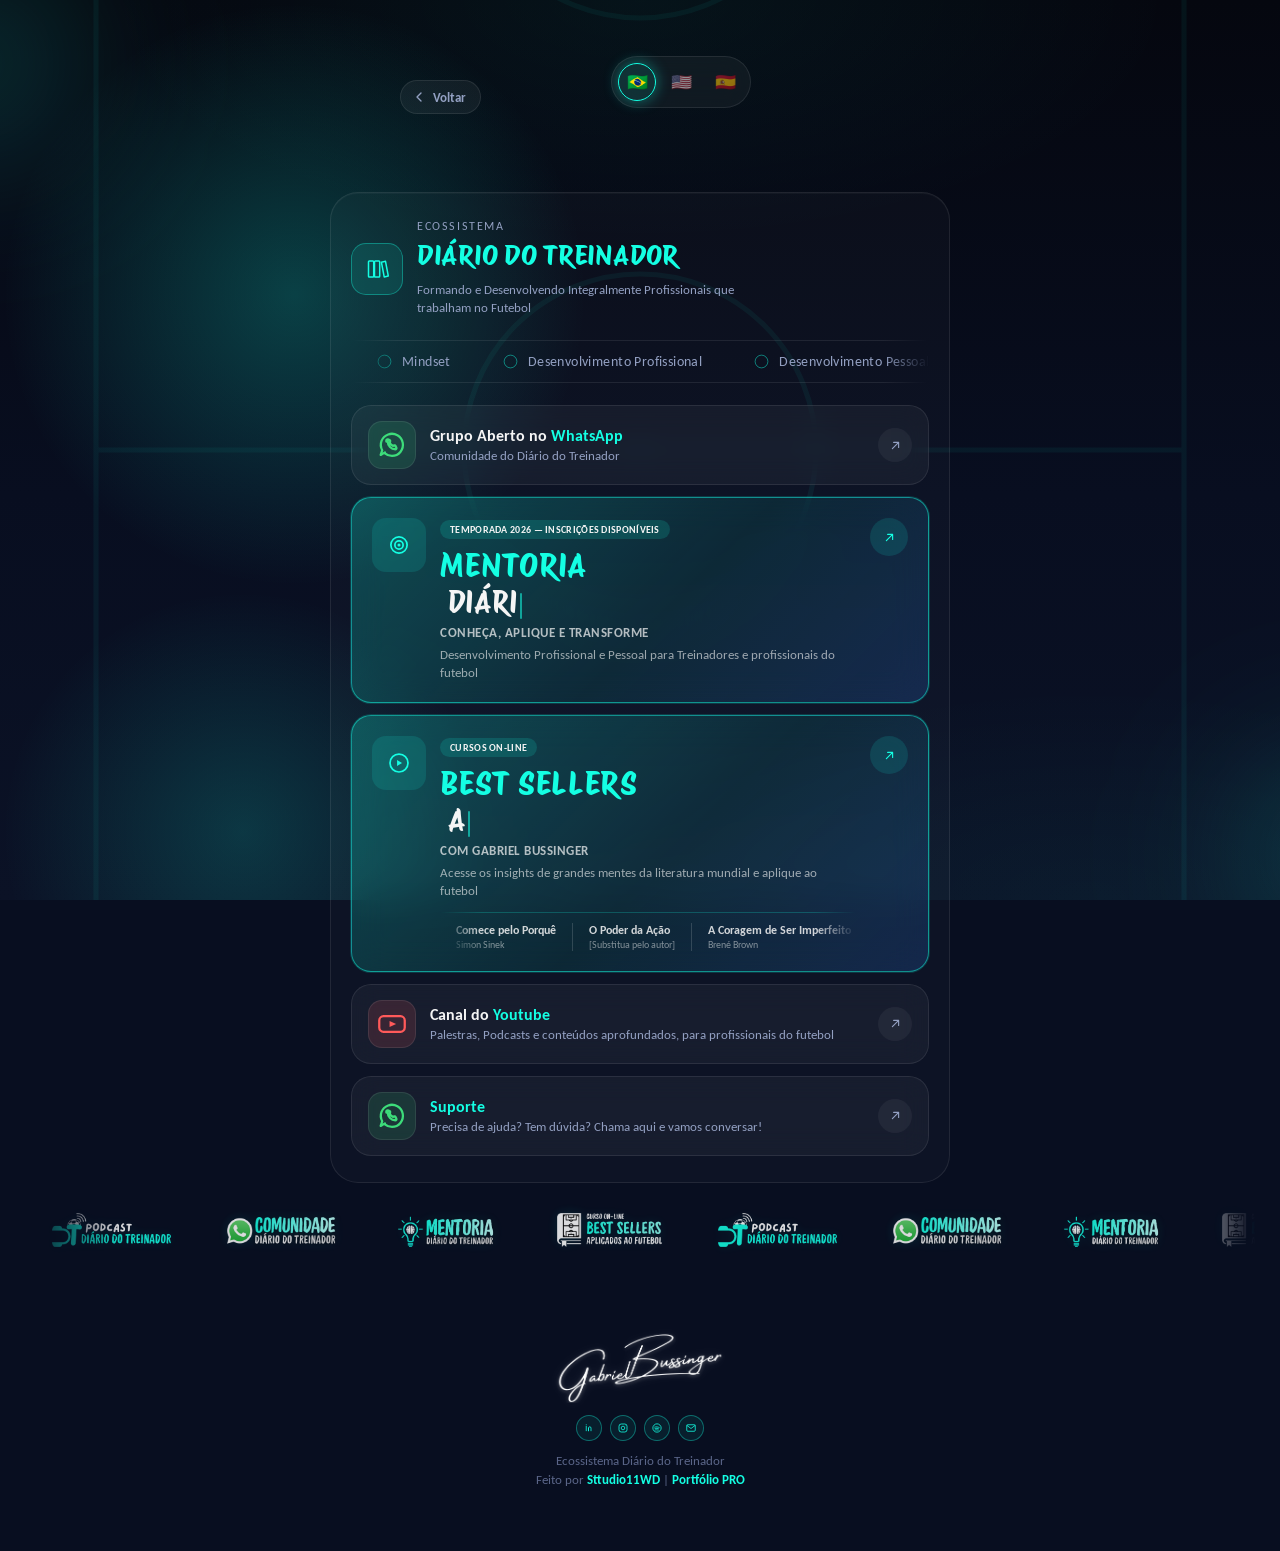
==== commit 677a1486: "Add files via upload" ====
--- a/diario-do-treinador.html
+++ b/diario-do-treinador.html
@@ -28,7 +28,7 @@
 
 <link rel="preconnect" href="https://fonts.googleapis.com">
 <link rel="preconnect" href="https://fonts.gstatic.com" crossorigin>
-<link href="https://fonts.googleapis.com/css2?family=Luckiest+Guy&family=Protest+Riot&family=Carlito:ital,wght@0,400;0,700;1,400&display=swap" rel="stylesheet">
+<link href="https://fonts.googleapis.com/css2?family=Protest+Riot&family=Carlito:ital,wght@0,400;0,700;1,400&display=swap" rel="stylesheet">
 
 <link rel="stylesheet" href="css/style.css" />
 </head>
--- a/css/style.css
+++ b/css/style.css
@@ -18,8 +18,8 @@
 
   /* Anton nos títulos (condensada, moderna, alto impacto).
      Carlito nos demais textos. */
-  --font-display: "Luckiest Guy", "Carlito", sans-serif;
-  --font-tag: "Luckiest Guy", "Carlito", sans-serif;
+  --font-display: "Protest Riot", "Carlito", sans-serif;
+  --font-tag: "Protest Riot", "Carlito", sans-serif;
   --font-body: "Carlito", sans-serif;
   --font-accent: "Instrument Serif", serif;
 
@@ -295,13 +295,13 @@
 }
 .signature-img {
   display: block;
-  height: clamp(60px, 14vw, 88px);
+  height: clamp(96px, 22vw, 140px);
   width: auto;
   max-width: 100%;
   filter: drop-shadow(0 0 10px rgba(20, 255, 227, 0.25));
 }
 .signature-img-footer {
-  height: 54px;
+  height: 70px;
   margin: 0 auto;
   filter: brightness(0) invert(1) drop-shadow(0 0 6px rgba(255, 255, 255, 0.15));
 }
@@ -336,7 +336,7 @@
   display: inline-block;
   width: 3.5px;
   height: 3.5px;
-  margin: 0 8px;
+  margin: 0 6px 0 0;
   border-radius: 50%;
   background: var(--accent);
   vertical-align: middle;
@@ -534,8 +534,7 @@
   font-size: 27px;
   line-height: 1.2;
   padding: 4px 0 0;
-  letter-spacing: -0.045em;
-  -webkit-text-stroke: 0.6px currentColor;
+  letter-spacing: -0.01em;
   text-transform: uppercase;
   color: var(--accent);
 }
@@ -610,32 +609,24 @@
   min-width: 0;
   display: flex;
   flex-direction: column;
+  gap: 8px;
+  padding-top: 2px;
+}
+.agenda-info .local {
+  font-size: 13px;
+  color: var(--accent);
+  font-weight: 600;
+}
+.agenda-pills {
+  display: flex;
+  align-items: center;
+  flex-wrap: wrap;
   gap: 6px;
-  padding-top: 2px;
-}
-.agenda-sep {
-  color: var(--muted-dim);
-  font-size: 12px;
-}
-.agenda-meta {
-  display: flex;
-  align-items: center;
-  flex-wrap: wrap;
-  gap: 7px;
-}
-.agenda-meta .local {
-  font-size: 12.5px;
-  color: var(--accent);
-}
-.agenda-hora {
+}
+.agenda-pill {
   display: inline-flex;
   align-items: center;
-  font-size: 12.5px;
-  color: var(--muted);
-}
-.agenda-format {
-  display: inline-flex;
-  align-items: center;
+  gap: 5px;
   padding: 3px 10px;
   border-radius: 999px;
   background: rgba(245, 245, 245, 0.06);
@@ -644,30 +635,24 @@
   font-family: var(--font-body);
   font-weight: 600;
   font-size: 10.5px;
-  letter-spacing: 0.03em;
-  text-transform: uppercase;
-}
-.agenda-info .tema {
+  letter-spacing: 0.02em;
+}
+.agenda-pill svg {
+  width: 11px;
+  height: 11px;
+  flex: none;
+  color: var(--accent);
+}
+.agenda-tema-full {
+  display: block;
+  width: 100%;
   font-family: var(--font-body);
   font-weight: 700;
-  font-size: 16px;
-  line-height: 1.25;
+  font-size: 17px;
+  line-height: 1.28;
   letter-spacing: 0.005em;
   text-transform: uppercase;
   color: var(--support);
-}
-.agenda-cidade {
-  display: flex;
-  align-items: center;
-  gap: 6px;
-  font-size: 12.5px;
-  color: var(--muted);
-}
-.agenda-cidade svg {
-  width: 13px;
-  height: 13px;
-  flex: none;
-  color: var(--accent);
 }
 .agenda-btn-full {
   display: block;
@@ -731,8 +716,7 @@
   font-size: 28px;
   line-height: 1.2;
   padding: 4px 0;
-  letter-spacing: -0.045em;
-  -webkit-text-stroke: 0.6px currentColor;
+  letter-spacing: -0.01em;
   text-transform: uppercase;
   color: var(--accent);
   margin-bottom: 4px;
@@ -833,8 +817,7 @@
   font-family: var(--font-display);
   font-weight: 400;
   font-size: 30px;
-  letter-spacing: -0.045em;
-  -webkit-text-stroke: 0.6px currentColor;
+  letter-spacing: -0.01em;
   text-transform: uppercase;
   line-height: 1.15;
   padding: 2px 0;
@@ -948,7 +931,19 @@
 .link-card.is-centered .desc {
   align-self: center;
 }
-.link-card.is-centered .title { font-size: 1.35em; }
+.link-card.is-centered .title {
+  font-size: 2.7em;
+  font-family: "Protest Riot", cursive;
+  font-weight: 400;
+  letter-spacing: 0.005em;
+  -webkit-text-stroke: 0;
+  line-height: 1.02;
+  padding: 0 2px;
+}
+.link-card.is-centered .subtitle {
+  font-size: 15px;
+  margin-top: 4px;
+}
 .link-card.is-centered .link-arrow { display: none; }
 .link-card.is-centered .cta-line {
   display: flex;
@@ -1070,7 +1065,7 @@
   color: var(--accent);
   transition: transform 0.35s var(--ease);
 }
-.link-icon svg { width: 23px; height: 23px; }
+.link-icon svg { width: 34px; height: 34px; }
 .link-card:hover .link-icon { transform: scale(1.07) rotate(-4deg); }
 
 .link-body { flex: 1; min-width: 0; text-align: left; }
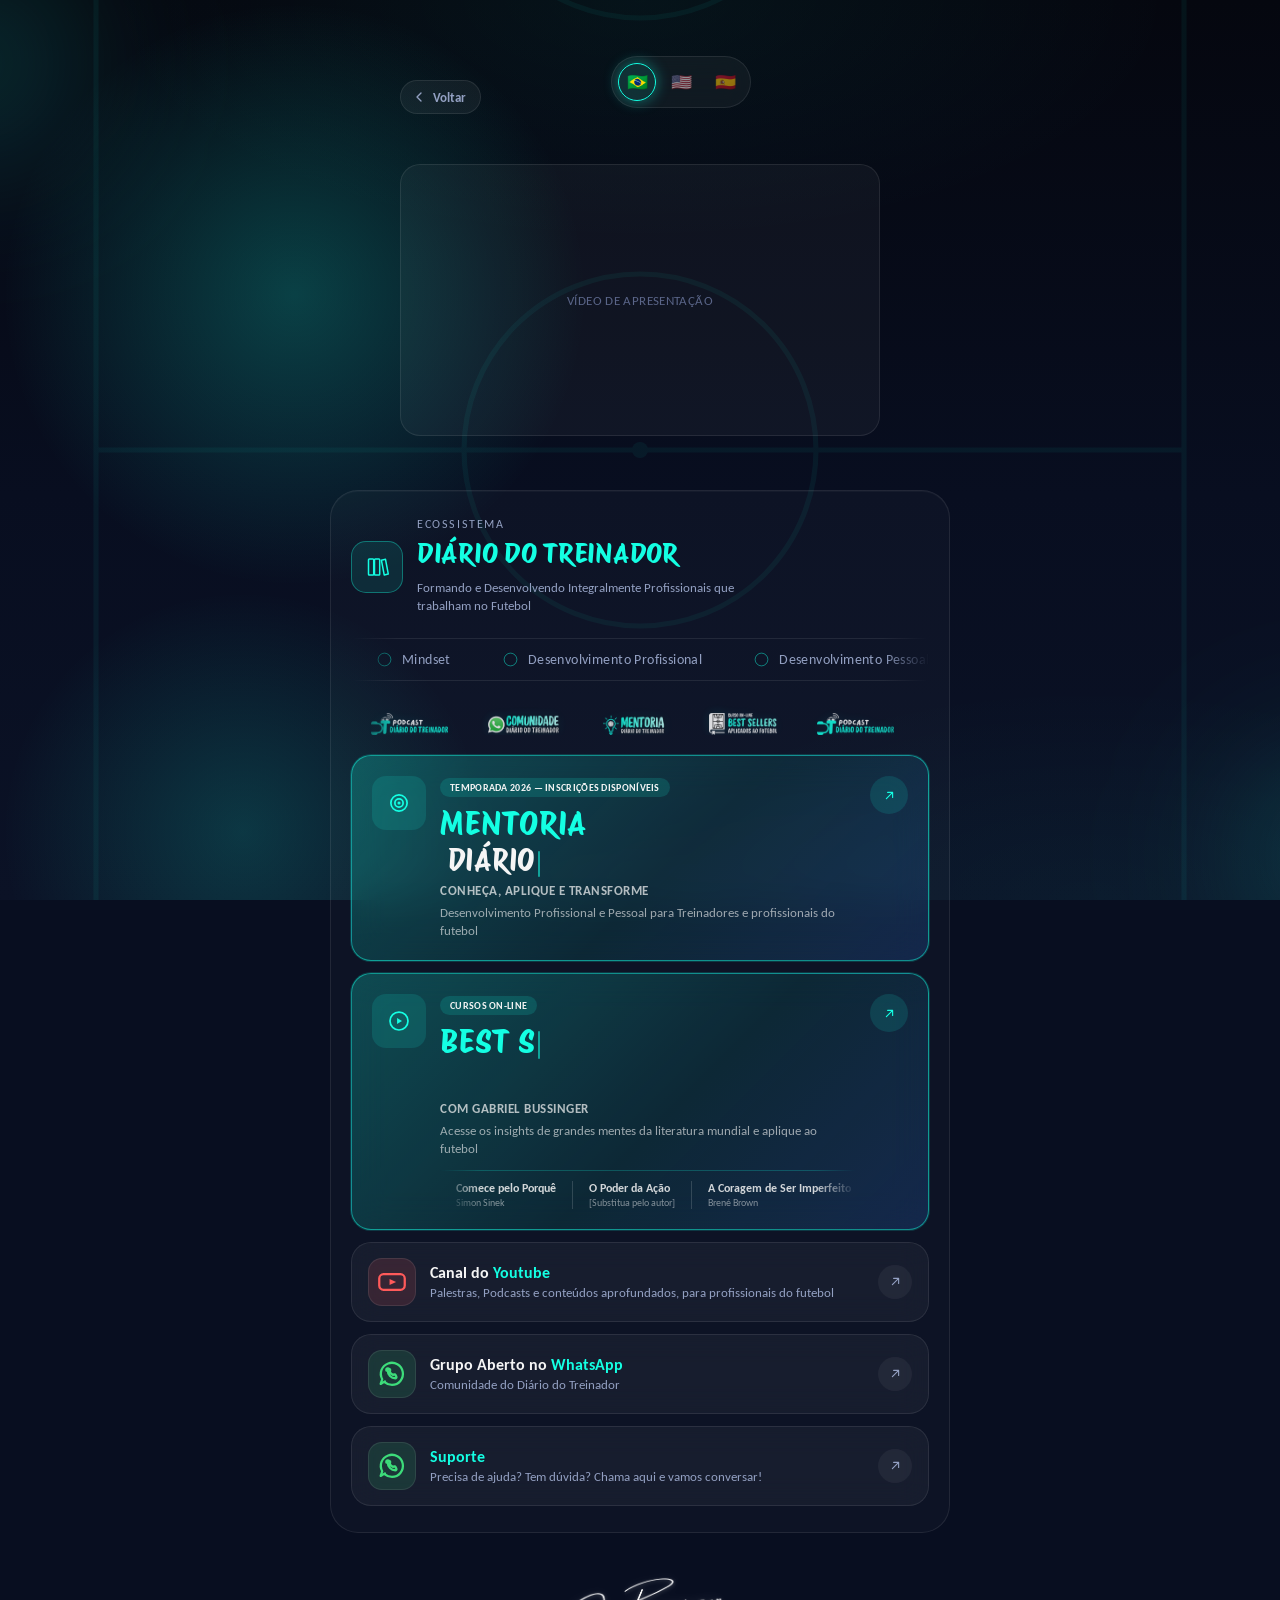
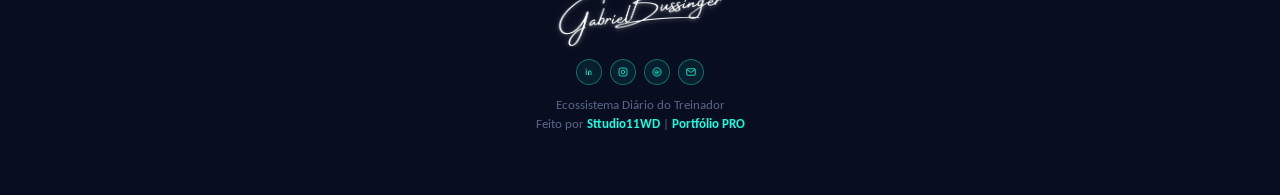
==== commit 7a5ece13: "Add files via upload" ====
--- a/diario-do-treinador.html
+++ b/diario-do-treinador.html
@@ -71,6 +71,15 @@
       <div class="lang-switcher" id="lang-switcher" aria-label="Selecionar idioma"></div>
     </div>
 
+    <!-- ================= VÍDEO DE APRESENTAÇÃO ================= -->
+    <!-- Cole aqui o embed do vídeo (YouTube/Vimeo) dentro de <div class="page2-video-frame">,
+         ou troque por uma tag <video> — o container já mantém a proporção 16:9 automaticamente. -->
+    <div class="page2-video">
+      <div class="page2-video-frame">
+        <!-- <iframe src="https://www.youtube.com/embed/SEU_VIDEO_ID" title="Vídeo de apresentação" frameborder="0" allow="accelerometer; autoplay; clipboard-write; encrypted-media; gyroscope; picture-in-picture" allowfullscreen></iframe> -->
+      </div>
+    </div>
+
     <!-- ================= ECOSSISTEMA DIÁRIO DO TREINADOR ================= -->
     <section class="content-panel diario-panel">
       <div class="diario-header">
@@ -86,12 +95,12 @@
         <div class="brand-track" id="brand-track"></div>
       </div>
 
+      <div class="brand-carousel" aria-hidden="true">
+        <div class="brand-carousel-track" id="brand-carousel-track"></div>
+      </div>
+
       <ul class="link-list" id="grupo2-lista"></ul>
     </section>
-
-    <div class="brand-carousel" aria-hidden="true">
-      <div class="brand-carousel-track" id="brand-carousel-track"></div>
-    </div>
 
     <footer class="site-footer">
       <strong id="footer-nome"></strong>
--- a/css/style.css
+++ b/css/style.css
@@ -404,8 +404,8 @@
   animation: heroIn 1s var(--ease) 0.2s both;
 }
 .social-btn {
-  width: 50px;
-  height: 50px;
+  width: 35px;
+  height: 35px;
   border-radius: 50%;
   display: flex;
   align-items: center;
@@ -415,7 +415,7 @@
   color: var(--accent);
   transition: transform 0.3s var(--ease), border-color 0.3s var(--ease), background 0.3s var(--ease), color 0.3s var(--ease);
 }
-.social-btn svg { width: 23px; height: 23px; }
+.social-btn svg { width: 16px; height: 16px; }
 .social-btn:hover {
   transform: translateY(-3px);
   border-color: var(--accent);
@@ -447,6 +447,10 @@
 @keyframes marquee {
   from { transform: translateX(0); }
   to   { transform: translateX(-50%); }
+}
+@keyframes marqueeReverse {
+  from { transform: translateX(-50%); }
+  to   { transform: translateX(0); }
 }
 .brand-item {
   display: flex;
@@ -932,17 +936,18 @@
   align-self: center;
 }
 .link-card.is-centered .title {
-  font-size: 2.7em;
+  font-size: clamp(28px, 9vw, 52px);
   font-family: "Protest Riot", cursive;
   font-weight: 400;
   letter-spacing: 0.005em;
   -webkit-text-stroke: 0;
-  line-height: 1.02;
+  line-height: 1.05;
   padding: 0 2px;
+  white-space: nowrap;
 }
 .link-card.is-centered .subtitle {
-  font-size: 15px;
-  margin-top: 4px;
+  font-size: 19.5px;
+  margin-top: 8px;
 }
 .link-card.is-centered .link-arrow { display: none; }
 .link-card.is-centered .cta-line {
@@ -1122,8 +1127,8 @@
 .brand-carousel {
   width: 100%;
   max-width: 100%;
-  margin: 12px 0 24px;
-  padding: 18px 0;
+  margin: 0 0 20px;
+  padding: 10px 0 0;
   overflow: hidden;
   -webkit-mask-image: linear-gradient(90deg, transparent 0%, #000 8%, #000 92%, transparent 100%);
   mask-image: linear-gradient(90deg, transparent 0%, #000 8%, #000 92%, transparent 100%);
@@ -1132,13 +1137,13 @@
   display: flex;
   align-items: center;
   width: max-content;
-  animation: marquee 22s linear infinite;
+  animation: marqueeReverse 22s linear infinite;
 }
 .brand-carousel-track:hover { animation-play-state: paused; }
 .brand-carousel-track img {
-  height: 34px;
+  height: 22px;
   width: auto;
-  margin: 0 28px;
+  margin: 0 20px;
   flex: none;
   opacity: 0.85;
   filter: drop-shadow(0 0 6px rgba(20, 255, 227, 0.12));
@@ -1193,6 +1198,46 @@
   width: 100%;
   max-width: 480px;
   margin: 0 auto 26px;
+}
+.page2-video {
+  width: 100%;
+  max-width: 480px;
+  margin: 0 auto 26px;
+}
+.page2-video-frame {
+  position: relative;
+  width: 100%;
+  padding-top: 56.25%; /* proporção 16:9 */
+  border-radius: var(--radius);
+  overflow: hidden;
+  background: rgba(245, 245, 245, 0.04);
+  border: 1px solid var(--border);
+}
+.page2-video-frame::after {
+  content: "Vídeo de apresentação";
+  position: absolute;
+  inset: 0;
+  display: flex;
+  align-items: center;
+  justify-content: center;
+  color: var(--muted-dim);
+  font-family: var(--font-body);
+  font-size: 12.5px;
+  letter-spacing: 0.03em;
+  text-transform: uppercase;
+  pointer-events: none;
+}
+.page2-video-frame:has(iframe)::after,
+.page2-video-frame:has(video)::after {
+  display: none;
+}
+.page2-video-frame iframe,
+.page2-video-frame video {
+  position: absolute;
+  inset: 0;
+  width: 100%;
+  height: 100%;
+  border: 0;
 }
 .page2-back {
   display: inline-flex;
@@ -1218,6 +1263,21 @@
   .page { padding-top: 44px; }
   .avatar-wrap { width: 128px; height: 128px; }
   .hero-v2 h1 { font-size: 32px; }
+
+  /* Pills da agenda (Cidade/Horário/Formato) mais compactas pra caber numa linha só */
+  .agenda-pills { gap: 4px; flex-wrap: nowrap; }
+  .agenda-pill {
+    padding: 3px 7px;
+    font-size: 9px;
+    gap: 3px;
+    white-space: nowrap;
+    max-width: 130px;
+    overflow: hidden;
+    text-overflow: ellipsis;
+  }
+  .agenda-pill svg { width: 9px; height: 9px; }
+  .agenda-date { width: 50px; height: 50px; }
+  .agenda-date .dia { font-size: 19px; }
 
   /* Cabeçalho "Diário do Treinador": ícone e textos centralizados no mobile */
   .diario-header {
@@ -1250,19 +1310,20 @@
 
   /* Cards em destaque (Mentoria/Best Seller) mais compactos — título nunca corta,
      reduz a fonte pra caber ao invés de usar reticências */
-  .link-card.is-featured { padding: 16px; }
   .link-card.is-featured .link-icon { width: 44px; height: 44px; }
   .link-card.is-featured .link-icon svg { width: 21px; height: 21px; }
   .link-badge { font-size: 9px; padding: 2px 8px; }
   .link-card.is-featured .title {
-    font-size: 19px;
-    line-height: 1.18;
-    white-space: normal;
+    font-size: clamp(16px, 6vw, 21px);
+    line-height: 1.15;
+    white-space: nowrap;
     display: block;
     overflow: visible;
     text-overflow: unset;
   }
-  .link-card.is-featured .subtitle { font-size: 11px; }
+  .link-card.is-featured { padding: 20px; }
+  .link-card.is-featured .subtitle { font-size: 11px; white-space: nowrap; }
+  .link-card.is-centered .subtitle { font-size: 16px; }
   .link-card.is-featured .desc { font-size: 11.5px; -webkit-line-clamp: 2; }
   .cta-line { font-size: 12.5px; margin-top: 8px; }
   .mini-strip { margin-top: 8px; padding-top: 8px; }
